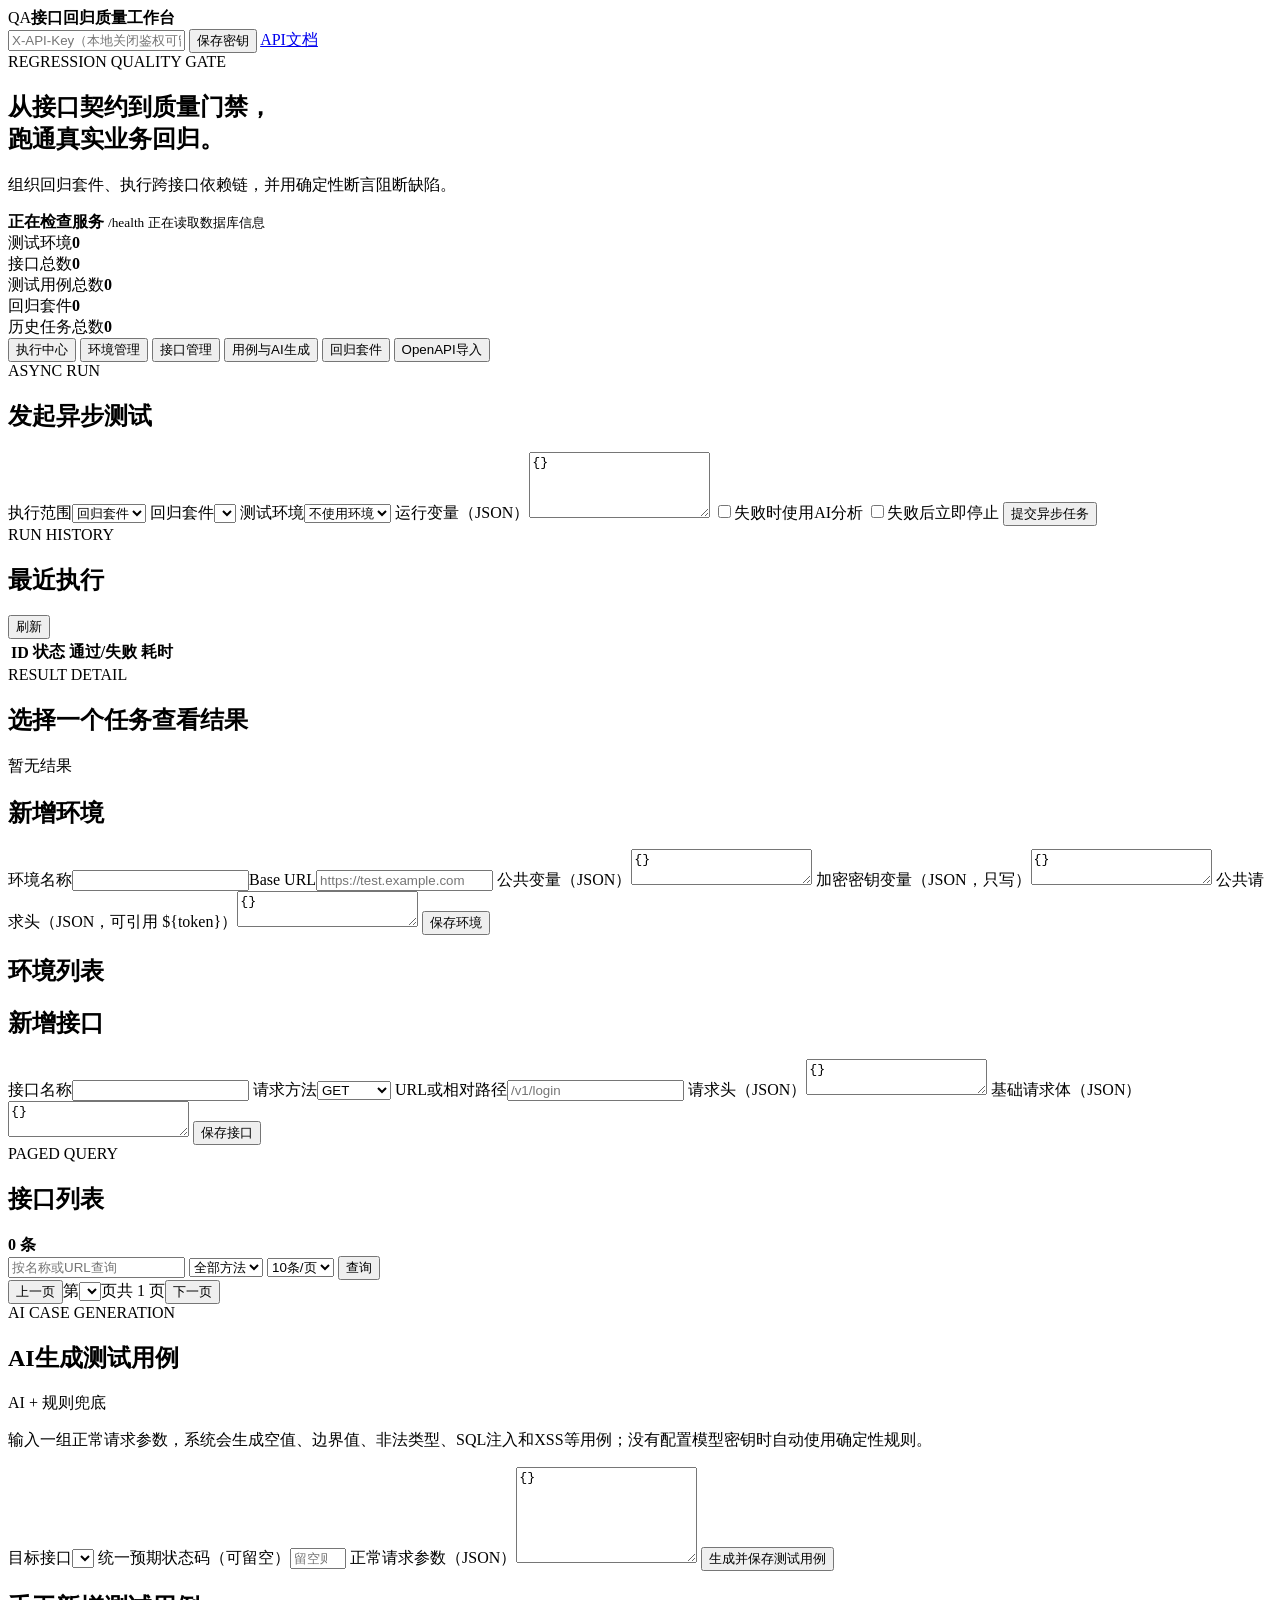
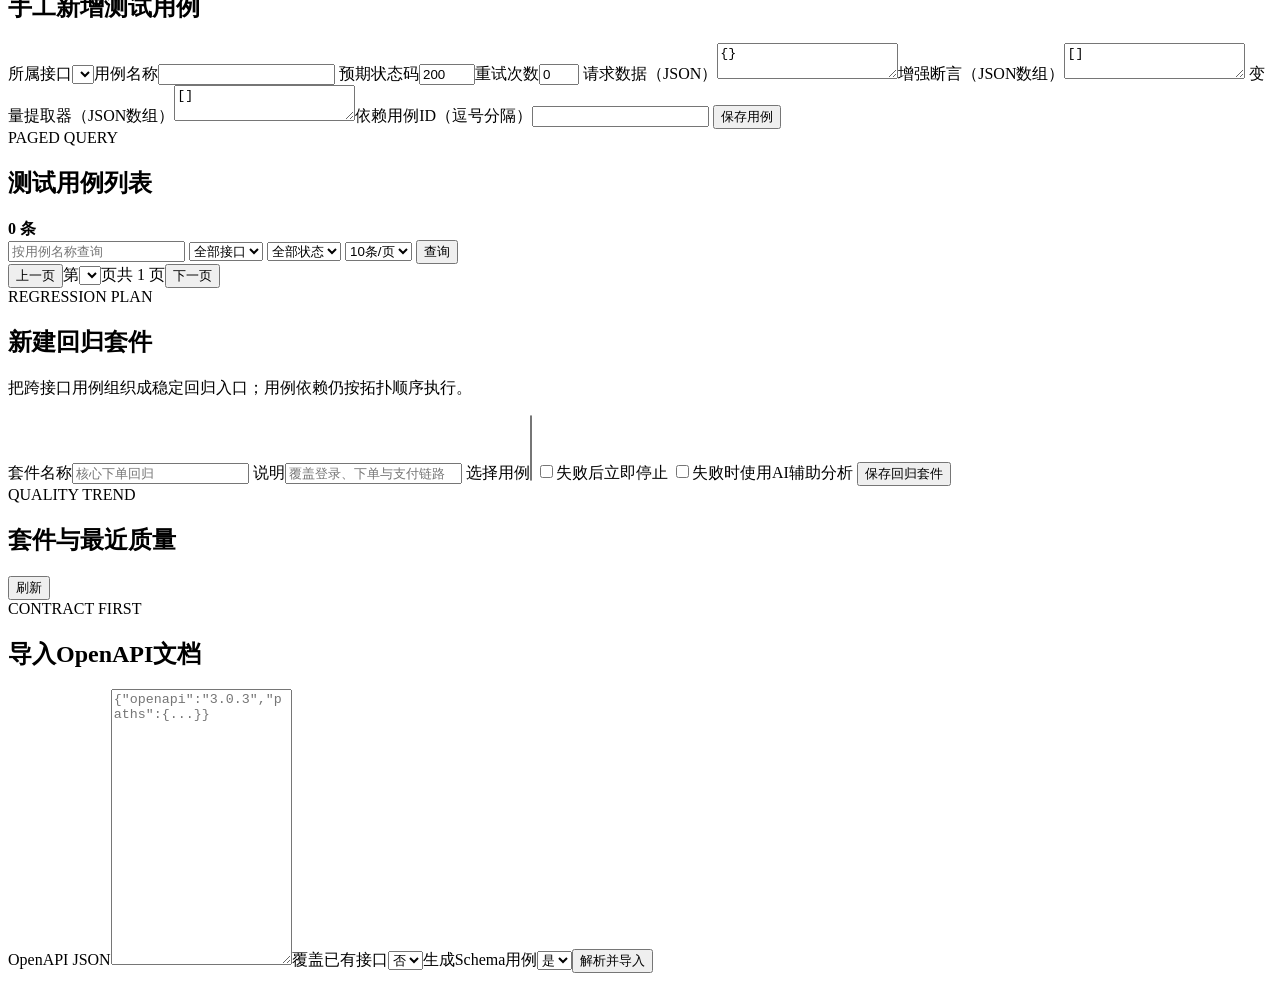
==== app/static/workbench.html @ be79e726 "feat: refocus platform on regression quality gates" ====
<!doctype html>
<html lang="zh-CN">
<head>
  <meta charset="utf-8">
  <meta name="viewport" content="width=device-width, initial-scale=1">
  <title>接口回归质量工作台</title>
  <link rel="stylesheet" href="/static/workbench.css">
</head>
<body>
  <header class="topbar">
    <div><span class="brand-mark">QA</span><b>接口回归质量工作台</b></div>
    <div class="auth">
      <input id="api-key" type="password" placeholder="X-API-Key（本地关闭鉴权可留空）">
      <button id="save-key" class="secondary">保存密钥</button>
      <a href="/docs">API文档</a>
    </div>
  </header>

  <main>
    <section class="hero">
      <div>
        <span class="eyebrow">REGRESSION QUALITY GATE</span>
        <h1>从接口契约到质量门禁，<br>跑通真实业务回归。</h1>
        <p>组织回归套件、执行跨接口依赖链，并用确定性断言阻断缺陷。</p>
      </div>
      <div class="health">
        <span id="health-dot"></span>
        <div>
          <b id="health-text">正在检查服务</b>
          <small id="health-detail">/health</small>
          <small id="storage-detail" class="storage-detail">正在读取数据库信息</small>
        </div>
      </div>
    </section>

    <section class="metrics">
      <article><span>测试环境</span><b id="metric-env">0</b></article>
      <article><span>接口总数</span><b id="metric-interface">0</b></article>
      <article><span>测试用例总数</span><b id="metric-case">0</b></article>
      <article><span>回归套件</span><b id="metric-suite">0</b></article>
      <article><span>历史任务总数</span><b id="metric-run">0</b></article>
    </section>

    <nav class="tabs" aria-label="工作台模块">
      <button class="active" data-tab="overview">执行中心</button>
      <button data-tab="environments">环境管理</button>
      <button data-tab="interfaces">接口管理</button>
      <button data-tab="cases">用例与AI生成</button>
      <button data-tab="suites">回归套件</button>
      <button data-tab="openapi">OpenAPI导入</button>
    </nav>

    <div id="message" role="status"></div>

    <section class="tab-panel active" id="tab-overview">
      <div class="split">
        <article class="card">
          <div class="card-title"><div><span>ASYNC RUN</span><h2>发起异步测试</h2></div></div>
          <form id="run-form" class="form-grid">
            <label>执行范围<select id="run-scope"><option value="suite">回归套件</option><option value="interface">单个接口</option></select></label>
            <label id="run-suite-field">回归套件<select id="run-suite"></select></label>
            <label id="run-interface-field" hidden>接口<select id="run-interface"></select></label>
            <label>测试环境<select id="run-environment"><option value="">不使用环境</option></select></label>
            <label class="wide">运行变量（JSON）<textarea id="run-variables" rows="4">{}</textarea></label>
            <label class="check"><input id="run-ai" type="checkbox">失败时使用AI分析</label>
            <label class="check"><input id="run-fail-fast" type="checkbox">失败后立即停止</label>
            <button type="submit" class="primary wide">提交异步任务</button>
          </form>
        </article>
        <article class="card">
          <div class="card-title"><div><span>RUN HISTORY</span><h2>最近执行</h2></div><button id="refresh-runs" class="ghost">刷新</button></div>
          <div class="table-wrap"><table><thead><tr><th>ID</th><th>状态</th><th>通过/失败</th><th>耗时</th><th></th></tr></thead><tbody id="run-list"></tbody></table></div>
        </article>
      </div>
      <article class="card results-card"><div class="card-title"><div><span>RESULT DETAIL</span><h2 id="result-title">选择一个任务查看结果</h2></div></div><div id="result-list" class="result-list empty">暂无结果</div></article>
    </section>

    <section class="tab-panel" id="tab-environments">
      <div class="split">
        <article class="card"><h2>新增环境</h2><form id="environment-form" class="form-grid">
          <label>环境名称<input id="env-name" required></label><label>Base URL<input id="env-base-url" placeholder="https://test.example.com"></label>
          <label class="wide">公共变量（JSON）<textarea id="env-variables">{}</textarea></label>
          <label class="wide">加密密钥变量（JSON，只写）<textarea id="env-secrets">{}</textarea></label>
          <label class="wide">公共请求头（JSON，可引用 ${token}）<textarea id="env-headers">{}</textarea></label>
          <button class="primary wide">保存环境</button>
        </form></article>
        <article class="card"><h2>环境列表</h2><div id="environment-list" class="stack"></div></article>
      </div>
    </section>

    <section class="tab-panel" id="tab-interfaces">
      <div class="split">
        <article class="card"><h2>新增接口</h2><form id="interface-form" class="form-grid">
          <label>接口名称<input id="interface-name" required></label>
          <label>请求方法<select id="interface-method"><option>GET</option><option>POST</option><option>PUT</option><option>PATCH</option><option>DELETE</option></select></label>
          <label class="wide">URL或相对路径<input id="interface-url" placeholder="/v1/login" required></label>
          <label class="wide">请求头（JSON）<textarea id="interface-headers">{}</textarea></label>
          <label class="wide">基础请求体（JSON）<textarea id="interface-body">{}</textarea></label>
          <button class="primary wide">保存接口</button>
        </form></article>
        <article class="card list-card">
          <div class="card-title"><div><span>PAGED QUERY</span><h2>接口列表</h2></div><b id="interface-total" class="total-label">0 条</b></div>
          <form id="interface-filter-form" class="filters">
            <input id="interface-keyword" placeholder="按名称或URL查询">
            <select id="interface-filter-method"><option value="">全部方法</option><option>GET</option><option>POST</option><option>PUT</option><option>PATCH</option><option>DELETE</option></select>
            <select id="interface-page-size" aria-label="每页条数"><option value="5">5条/页</option><option value="10" selected>10条/页</option><option value="20">20条/页</option><option value="50">50条/页</option></select>
            <button class="secondary">查询</button>
          </form>
          <div id="interface-list" class="stack paged-list"></div>
          <div class="pager"><button id="interface-prev" class="ghost">上一页</button><label>第<select id="interface-page"></select>页</label><span id="interface-page-summary">共 1 页</span><button id="interface-next" class="ghost">下一页</button></div>
        </article>
      </div>
    </section>

    <section class="tab-panel" id="tab-cases">
      <div class="split">
        <div class="column-stack">
          <article class="card ai-card">
            <div class="card-title"><div><span>AI CASE GENERATION</span><h2>AI生成测试用例</h2></div><span class="ai-chip">AI + 规则兜底</span></div>
            <p class="hint">输入一组正常请求参数，系统会生成空值、边界值、非法类型、SQL注入和XSS等用例；没有配置模型密钥时自动使用确定性规则。</p>
            <form id="ai-case-form" class="form-grid">
              <label>目标接口<select id="ai-interface" required></select></label>
              <label>统一预期状态码（可留空）<input id="ai-status" type="number" min="100" max="599" placeholder="留空则区分正/负向"></label>
              <label class="wide">正常请求参数（JSON）<textarea id="ai-input" rows="6">{}</textarea></label>
              <button class="primary wide">生成并保存测试用例</button>
            </form>
          </article>
          <article class="card"><h2>手工新增测试用例</h2><form id="case-form" class="form-grid">
            <label>所属接口<select id="case-interface" required></select></label><label>用例名称<input id="case-name" required></label>
            <label>预期状态码<input id="case-status" type="number" value="200" min="100" max="599"></label><label>重试次数<input id="case-retry" type="number" value="0" min="0" max="5"></label>
            <label class="wide">请求数据（JSON）<textarea id="case-data">{}</textarea></label><label class="wide">增强断言（JSON数组）<textarea id="case-assertions">[]</textarea></label>
            <label class="wide">变量提取器（JSON数组）<textarea id="case-extractors">[]</textarea></label><label class="wide">依赖用例ID（逗号分隔）<input id="case-dependencies"></label>
            <button class="primary wide">保存用例</button>
          </form></article>
        </div>
        <article class="card list-card">
          <div class="card-title"><div><span>PAGED QUERY</span><h2>测试用例列表</h2></div><b id="case-total" class="total-label">0 条</b></div>
          <form id="case-filter-form" class="filters case-filters">
            <input id="case-keyword" placeholder="按用例名称查询">
            <select id="case-filter-interface"><option value="">全部接口</option></select>
            <select id="case-filter-enabled"><option value="">全部状态</option><option value="true">仅启用</option><option value="false">仅停用</option></select>
            <select id="case-page-size" aria-label="每页条数"><option value="5">5条/页</option><option value="10" selected>10条/页</option><option value="20">20条/页</option><option value="50">50条/页</option></select>
            <button class="secondary">查询</button>
          </form>
          <div id="case-list" class="stack paged-list"></div>
          <div class="pager"><button id="case-prev" class="ghost">上一页</button><label>第<select id="case-page"></select>页</label><span id="case-page-summary">共 1 页</span><button id="case-next" class="ghost">下一页</button></div>
        </article>
      </div>
    </section>

    <section class="tab-panel" id="tab-suites">
      <div class="split">
        <article class="card">
          <div class="card-title"><div><span>REGRESSION PLAN</span><h2>新建回归套件</h2></div></div>
          <p class="hint">把跨接口用例组织成稳定回归入口；用例依赖仍按拓扑顺序执行。</p>
          <form id="suite-form" class="form-grid">
            <label>套件名称<input id="suite-name" required placeholder="核心下单回归"></label>
            <label class="wide">说明<input id="suite-description" placeholder="覆盖登录、下单与支付链路"></label>
            <label class="wide">选择用例<select id="suite-cases" class="case-picker" multiple required></select></label>
            <label class="check"><input id="suite-fail-fast" type="checkbox">失败后立即停止</label>
            <label class="check"><input id="suite-ai" type="checkbox">失败时使用AI辅助分析</label>
            <button class="primary wide">保存回归套件</button>
          </form>
        </article>
        <article class="card">
          <div class="card-title"><div><span>QUALITY TREND</span><h2>套件与最近质量</h2></div><button id="refresh-suites" class="ghost">刷新</button></div>
          <div id="suite-list" class="stack"></div>
        </article>
      </div>
    </section>

    <section class="tab-panel" id="tab-openapi"><article class="card"><div class="card-title"><div><span>CONTRACT FIRST</span><h2>导入OpenAPI文档</h2></div></div><form id="openapi-form" class="form-grid"><label class="wide">OpenAPI JSON<textarea id="openapi-document" rows="18" placeholder='{"openapi":"3.0.3","paths":{...}}' required></textarea></label><label>覆盖已有接口<select id="openapi-overwrite"><option value="false">否</option><option value="true">是</option></select></label><label>生成Schema用例<select id="openapi-cases"><option value="true">是</option><option value="false">否</option></select></label><button class="primary wide">解析并导入</button></form></article></section>
  </main>
  <script src="/static/workbench.js"></script>
</body>
</html>
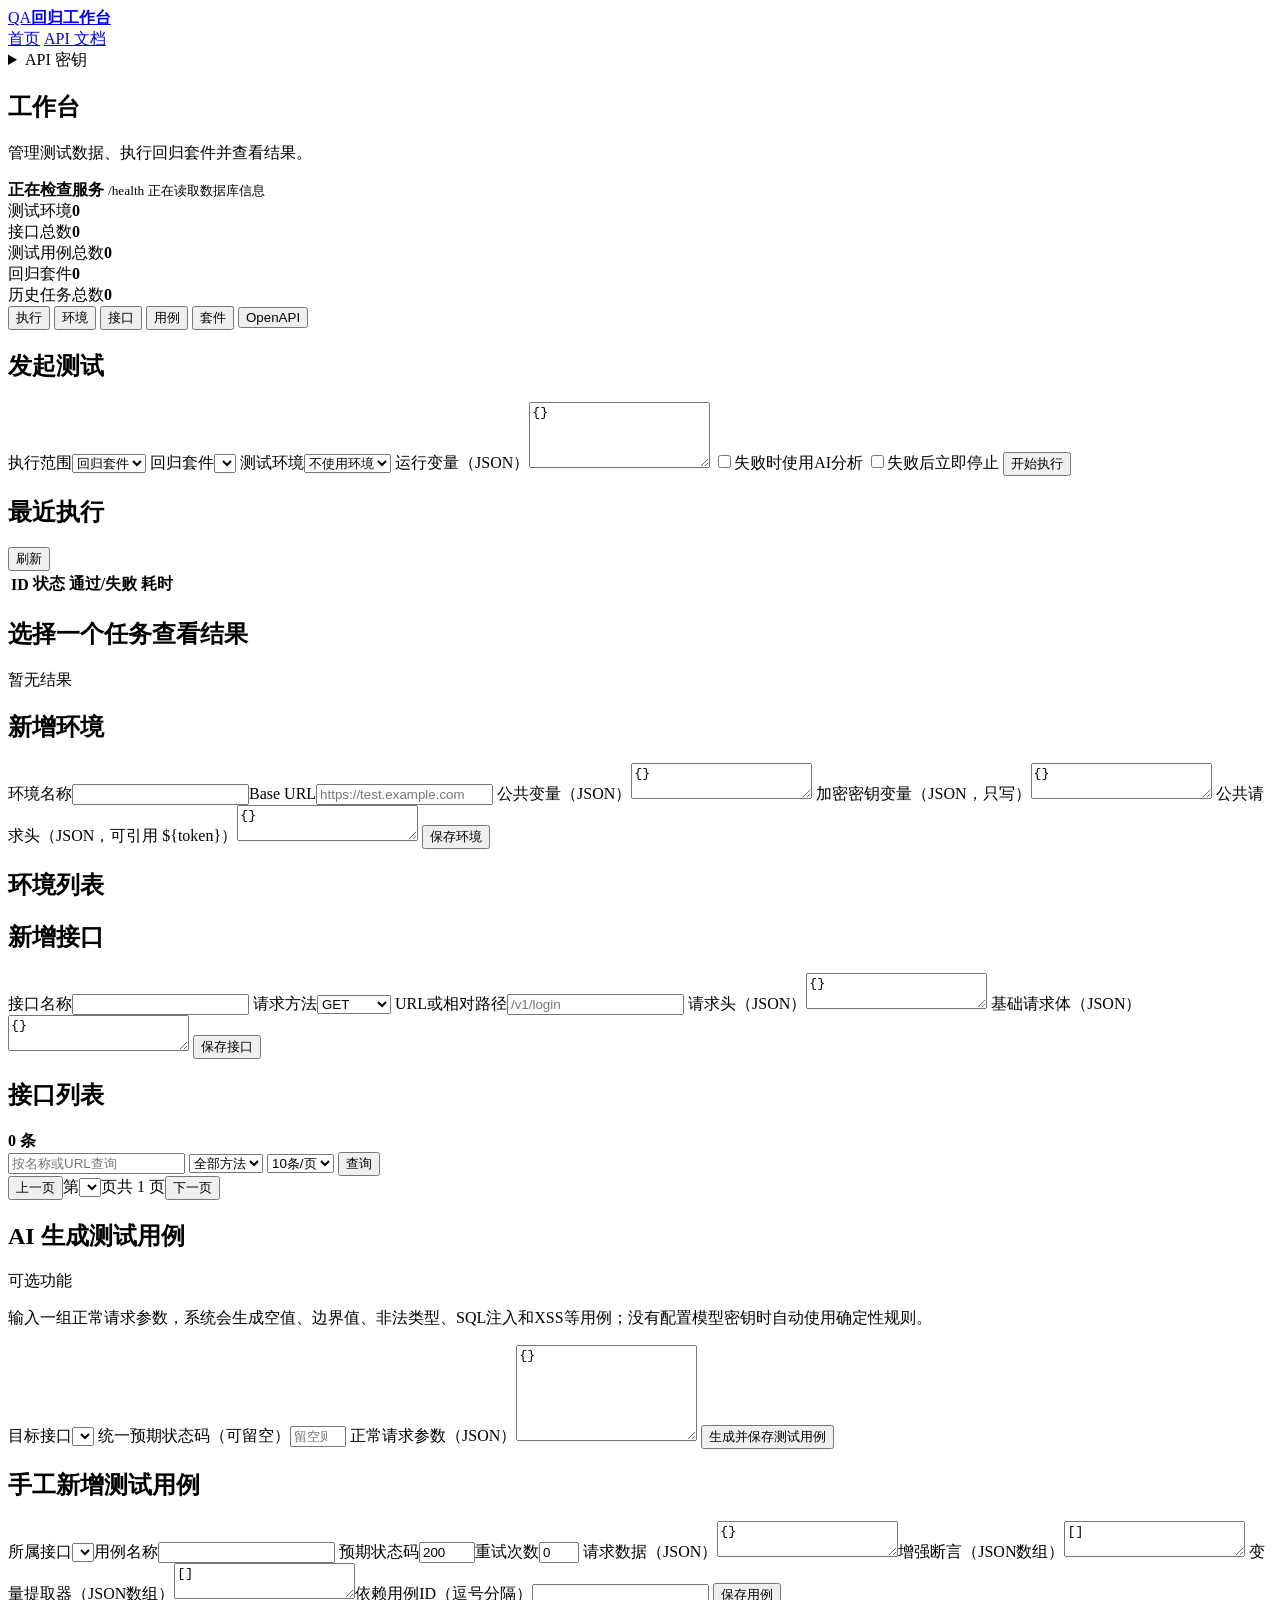
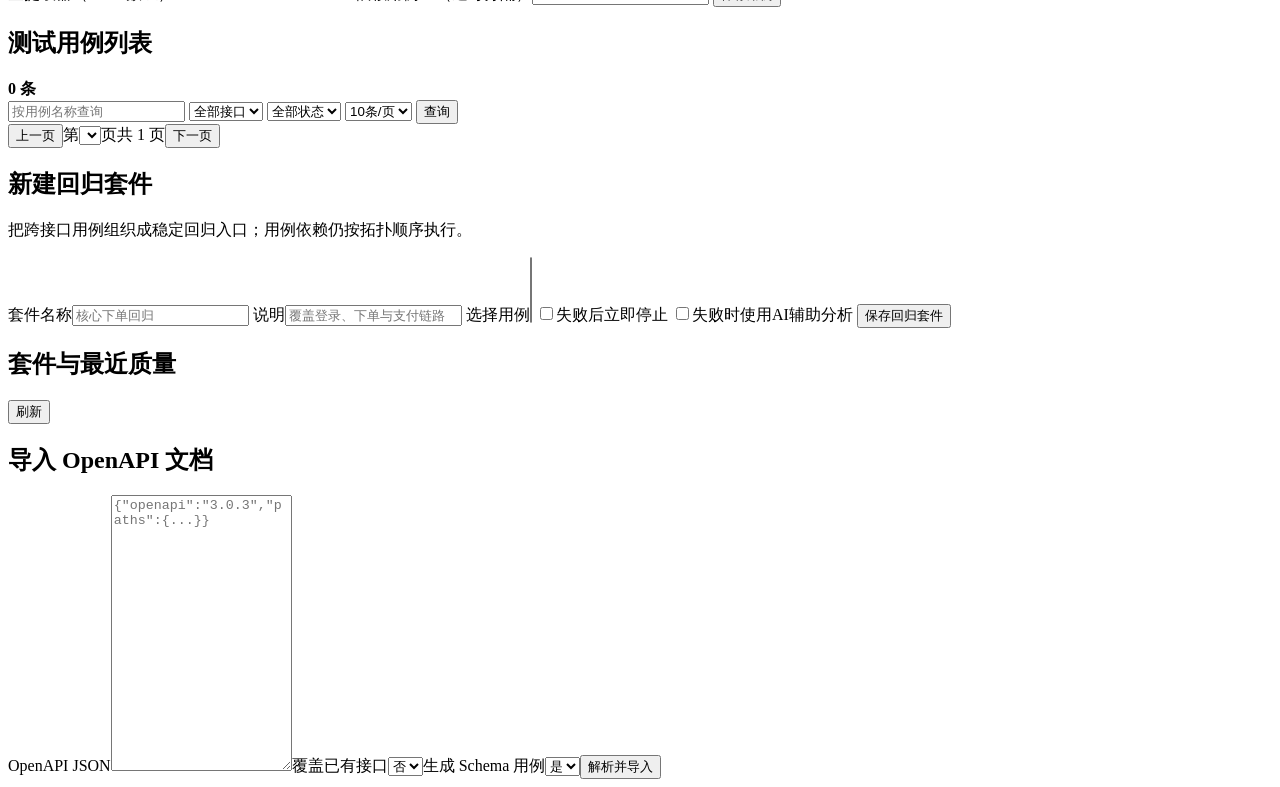
==== commit f5ab4161: "style: simplify all platform interfaces" ====
--- a/app/static/workbench.html
+++ b/app/static/workbench.html
@@ -8,20 +8,25 @@
 </head>
 <body>
   <header class="topbar">
-    <div><span class="brand-mark">QA</span><b>接口回归质量工作台</b></div>
-    <div class="auth">
-      <input id="api-key" type="password" placeholder="X-API-Key（本地关闭鉴权可留空）">
-      <button id="save-key" class="secondary">保存密钥</button>
-      <a href="/docs">API文档</a>
+    <a class="brand-link" href="/"><span class="brand-mark">QA</span><b>回归工作台</b></a>
+    <div class="topbar-actions">
+      <a href="/">首页</a>
+      <a href="/docs">API 文档</a>
+      <details class="auth">
+        <summary>API 密钥</summary>
+        <div class="auth-panel">
+          <input id="api-key" type="password" placeholder="本地关闭鉴权时留空">
+          <button id="save-key" class="secondary">保存</button>
+        </div>
+      </details>
     </div>
   </header>
 
   <main>
     <section class="hero">
       <div>
-        <span class="eyebrow">REGRESSION QUALITY GATE</span>
-        <h1>从接口契约到质量门禁，<br>跑通真实业务回归。</h1>
-        <p>组织回归套件、执行跨接口依赖链，并用确定性断言阻断缺陷。</p>
+        <h1>工作台</h1>
+        <p>管理测试数据、执行回归套件并查看结果。</p>
       </div>
       <div class="health">
         <span id="health-dot"></span>
@@ -42,12 +47,12 @@
     </section>
 
     <nav class="tabs" aria-label="工作台模块">
-      <button class="active" data-tab="overview">执行中心</button>
-      <button data-tab="environments">环境管理</button>
-      <button data-tab="interfaces">接口管理</button>
-      <button data-tab="cases">用例与AI生成</button>
-      <button data-tab="suites">回归套件</button>
-      <button data-tab="openapi">OpenAPI导入</button>
+      <button class="active" data-tab="overview">执行</button>
+      <button data-tab="environments">环境</button>
+      <button data-tab="interfaces">接口</button>
+      <button data-tab="cases">用例</button>
+      <button data-tab="suites">套件</button>
+      <button data-tab="openapi">OpenAPI</button>
     </nav>
 
     <div id="message" role="status"></div>
@@ -55,7 +60,7 @@
     <section class="tab-panel active" id="tab-overview">
       <div class="split">
         <article class="card">
-          <div class="card-title"><div><span>ASYNC RUN</span><h2>发起异步测试</h2></div></div>
+          <div class="card-title"><div><h2>发起测试</h2></div></div>
           <form id="run-form" class="form-grid">
             <label>执行范围<select id="run-scope"><option value="suite">回归套件</option><option value="interface">单个接口</option></select></label>
             <label id="run-suite-field">回归套件<select id="run-suite"></select></label>
@@ -64,15 +69,27 @@
             <label class="wide">运行变量（JSON）<textarea id="run-variables" rows="4">{}</textarea></label>
             <label class="check"><input id="run-ai" type="checkbox">失败时使用AI分析</label>
             <label class="check"><input id="run-fail-fast" type="checkbox">失败后立即停止</label>
-            <button type="submit" class="primary wide">提交异步任务</button>
+            <button type="submit" class="primary wide">开始执行</button>
           </form>
         </article>
         <article class="card">
-          <div class="card-title"><div><span>RUN HISTORY</span><h2>最近执行</h2></div><button id="refresh-runs" class="ghost">刷新</button></div>
+          <div class="card-title"><div><h2>最近执行</h2></div><button id="refresh-runs" class="ghost">刷新</button></div>
           <div class="table-wrap"><table><thead><tr><th>ID</th><th>状态</th><th>通过/失败</th><th>耗时</th><th></th></tr></thead><tbody id="run-list"></tbody></table></div>
         </article>
       </div>
-      <article class="card results-card"><div class="card-title"><div><span>RESULT DETAIL</span><h2 id="result-title">选择一个任务查看结果</h2></div></div><div id="result-list" class="result-list empty">暂无结果</div></article>
+      <article id="run-focus" class="card run-focus" hidden>
+        <div class="card-title">
+          <div><h2 id="run-focus-title">回归执行过程</h2></div>
+          <span id="run-focus-status" class="status queued">排队中</span>
+        </div>
+        <div class="run-progress-summary">
+          <b id="run-progress-count">准备执行</b>
+          <span id="run-progress-detail">正在读取任务状态…</span>
+        </div>
+        <div class="run-progress-track" aria-label="回归执行进度"><span id="run-progress-bar"></span></div>
+        <div id="run-steps" class="run-steps"></div>
+      </article>
+      <article class="card results-card"><div class="card-title"><div><h2 id="result-title">选择一个任务查看结果</h2></div></div><div id="result-list" class="result-list empty">暂无结果</div></article>
     </section>
 
     <section class="tab-panel" id="tab-environments">
@@ -99,7 +116,7 @@
           <button class="primary wide">保存接口</button>
         </form></article>
         <article class="card list-card">
-          <div class="card-title"><div><span>PAGED QUERY</span><h2>接口列表</h2></div><b id="interface-total" class="total-label">0 条</b></div>
+          <div class="card-title"><div><h2>接口列表</h2></div><b id="interface-total" class="total-label">0 条</b></div>
           <form id="interface-filter-form" class="filters">
             <input id="interface-keyword" placeholder="按名称或URL查询">
             <select id="interface-filter-method"><option value="">全部方法</option><option>GET</option><option>POST</option><option>PUT</option><option>PATCH</option><option>DELETE</option></select>
@@ -116,7 +133,7 @@
       <div class="split">
         <div class="column-stack">
           <article class="card ai-card">
-            <div class="card-title"><div><span>AI CASE GENERATION</span><h2>AI生成测试用例</h2></div><span class="ai-chip">AI + 规则兜底</span></div>
+            <div class="card-title"><div><h2>AI 生成测试用例</h2></div><span class="ai-chip">可选功能</span></div>
             <p class="hint">输入一组正常请求参数，系统会生成空值、边界值、非法类型、SQL注入和XSS等用例；没有配置模型密钥时自动使用确定性规则。</p>
             <form id="ai-case-form" class="form-grid">
               <label>目标接口<select id="ai-interface" required></select></label>
@@ -134,7 +151,7 @@
           </form></article>
         </div>
         <article class="card list-card">
-          <div class="card-title"><div><span>PAGED QUERY</span><h2>测试用例列表</h2></div><b id="case-total" class="total-label">0 条</b></div>
+          <div class="card-title"><div><h2>测试用例列表</h2></div><b id="case-total" class="total-label">0 条</b></div>
           <form id="case-filter-form" class="filters case-filters">
             <input id="case-keyword" placeholder="按用例名称查询">
             <select id="case-filter-interface"><option value="">全部接口</option></select>
@@ -151,7 +168,7 @@
     <section class="tab-panel" id="tab-suites">
       <div class="split">
         <article class="card">
-          <div class="card-title"><div><span>REGRESSION PLAN</span><h2>新建回归套件</h2></div></div>
+          <div class="card-title"><div><h2>新建回归套件</h2></div></div>
           <p class="hint">把跨接口用例组织成稳定回归入口；用例依赖仍按拓扑顺序执行。</p>
           <form id="suite-form" class="form-grid">
             <label>套件名称<input id="suite-name" required placeholder="核心下单回归"></label>
@@ -163,13 +180,13 @@
           </form>
         </article>
         <article class="card">
-          <div class="card-title"><div><span>QUALITY TREND</span><h2>套件与最近质量</h2></div><button id="refresh-suites" class="ghost">刷新</button></div>
+          <div class="card-title"><div><h2>套件与最近质量</h2></div><button id="refresh-suites" class="ghost">刷新</button></div>
           <div id="suite-list" class="stack"></div>
         </article>
       </div>
     </section>
 
-    <section class="tab-panel" id="tab-openapi"><article class="card"><div class="card-title"><div><span>CONTRACT FIRST</span><h2>导入OpenAPI文档</h2></div></div><form id="openapi-form" class="form-grid"><label class="wide">OpenAPI JSON<textarea id="openapi-document" rows="18" placeholder='{"openapi":"3.0.3","paths":{...}}' required></textarea></label><label>覆盖已有接口<select id="openapi-overwrite"><option value="false">否</option><option value="true">是</option></select></label><label>生成Schema用例<select id="openapi-cases"><option value="true">是</option><option value="false">否</option></select></label><button class="primary wide">解析并导入</button></form></article></section>
+    <section class="tab-panel" id="tab-openapi"><article class="card"><div class="card-title"><div><h2>导入 OpenAPI 文档</h2></div></div><form id="openapi-form" class="form-grid"><label class="wide">OpenAPI JSON<textarea id="openapi-document" rows="18" placeholder='{"openapi":"3.0.3","paths":{...}}' required></textarea></label><label>覆盖已有接口<select id="openapi-overwrite"><option value="false">否</option><option value="true">是</option></select></label><label>生成 Schema 用例<select id="openapi-cases"><option value="true">是</option><option value="false">否</option></select></label><button class="primary wide">解析并导入</button></form></article></section>
   </main>
   <script src="/static/workbench.js"></script>
 </body>
